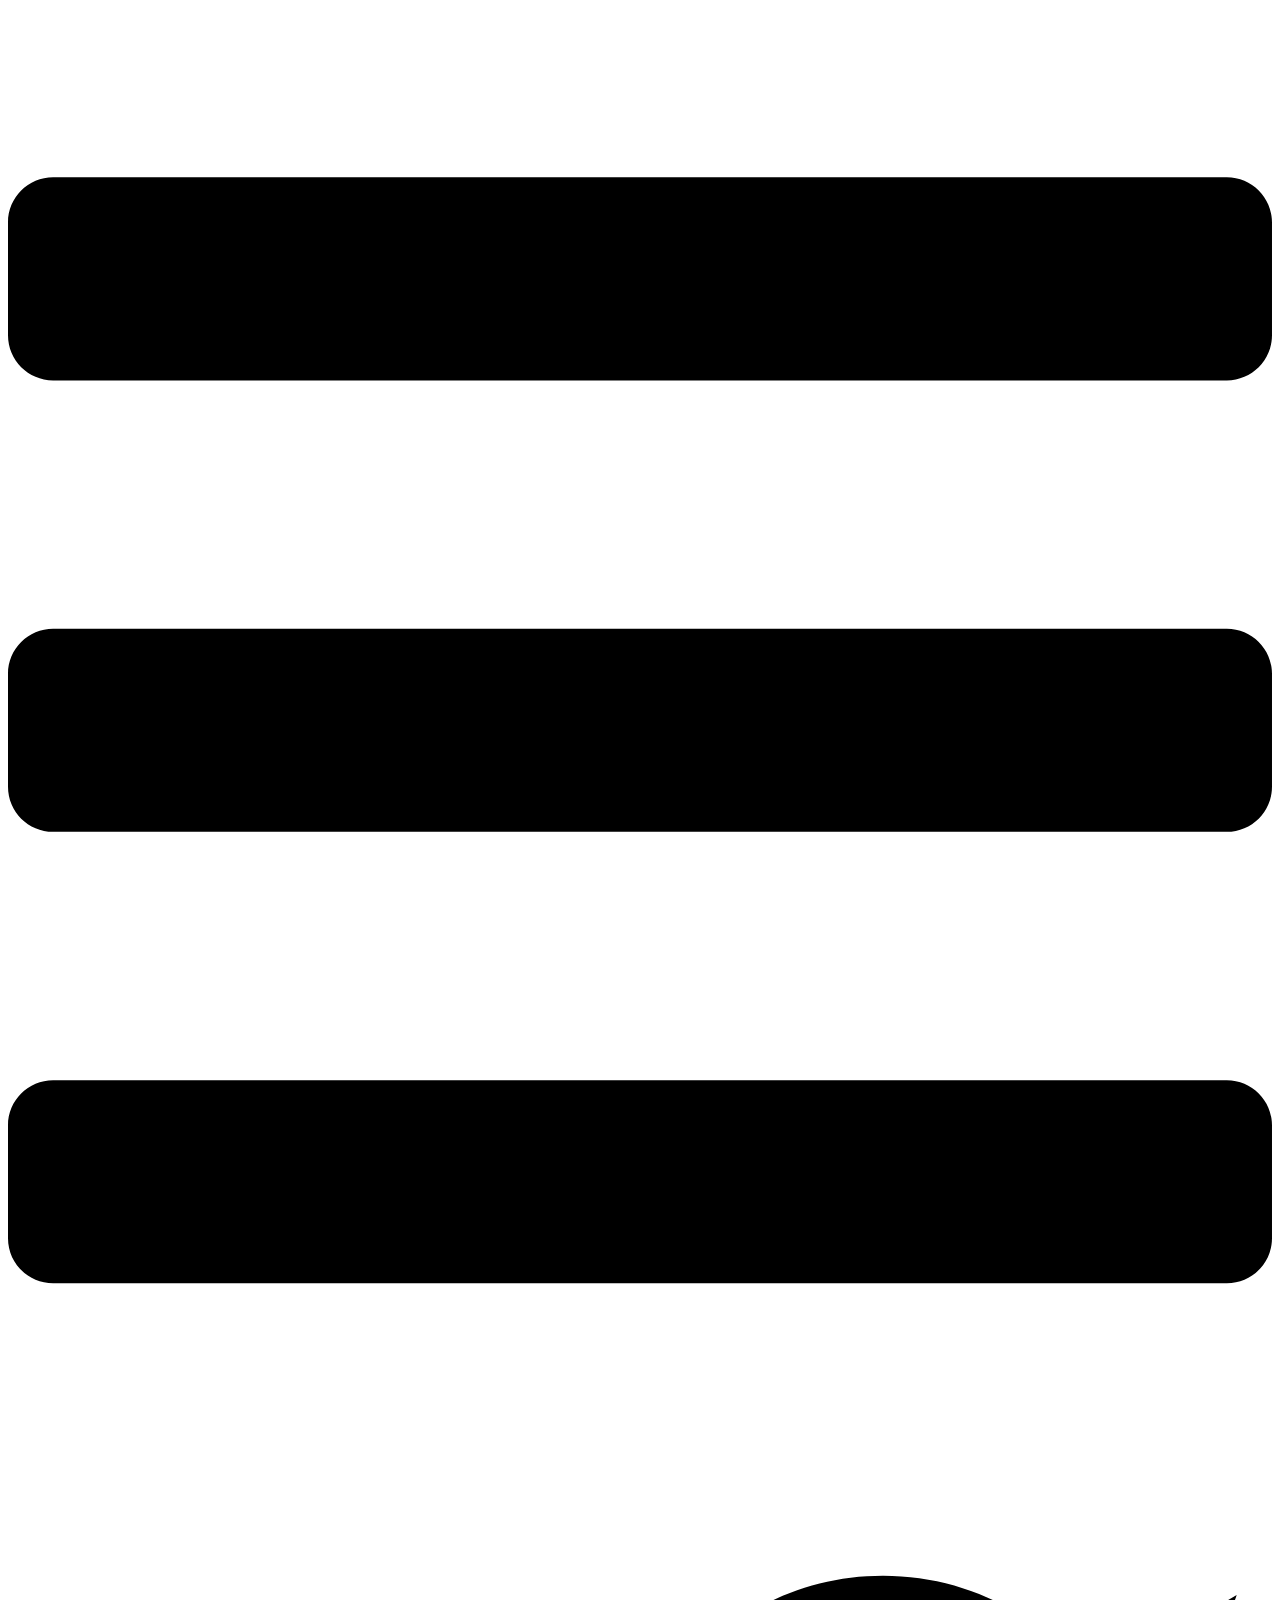
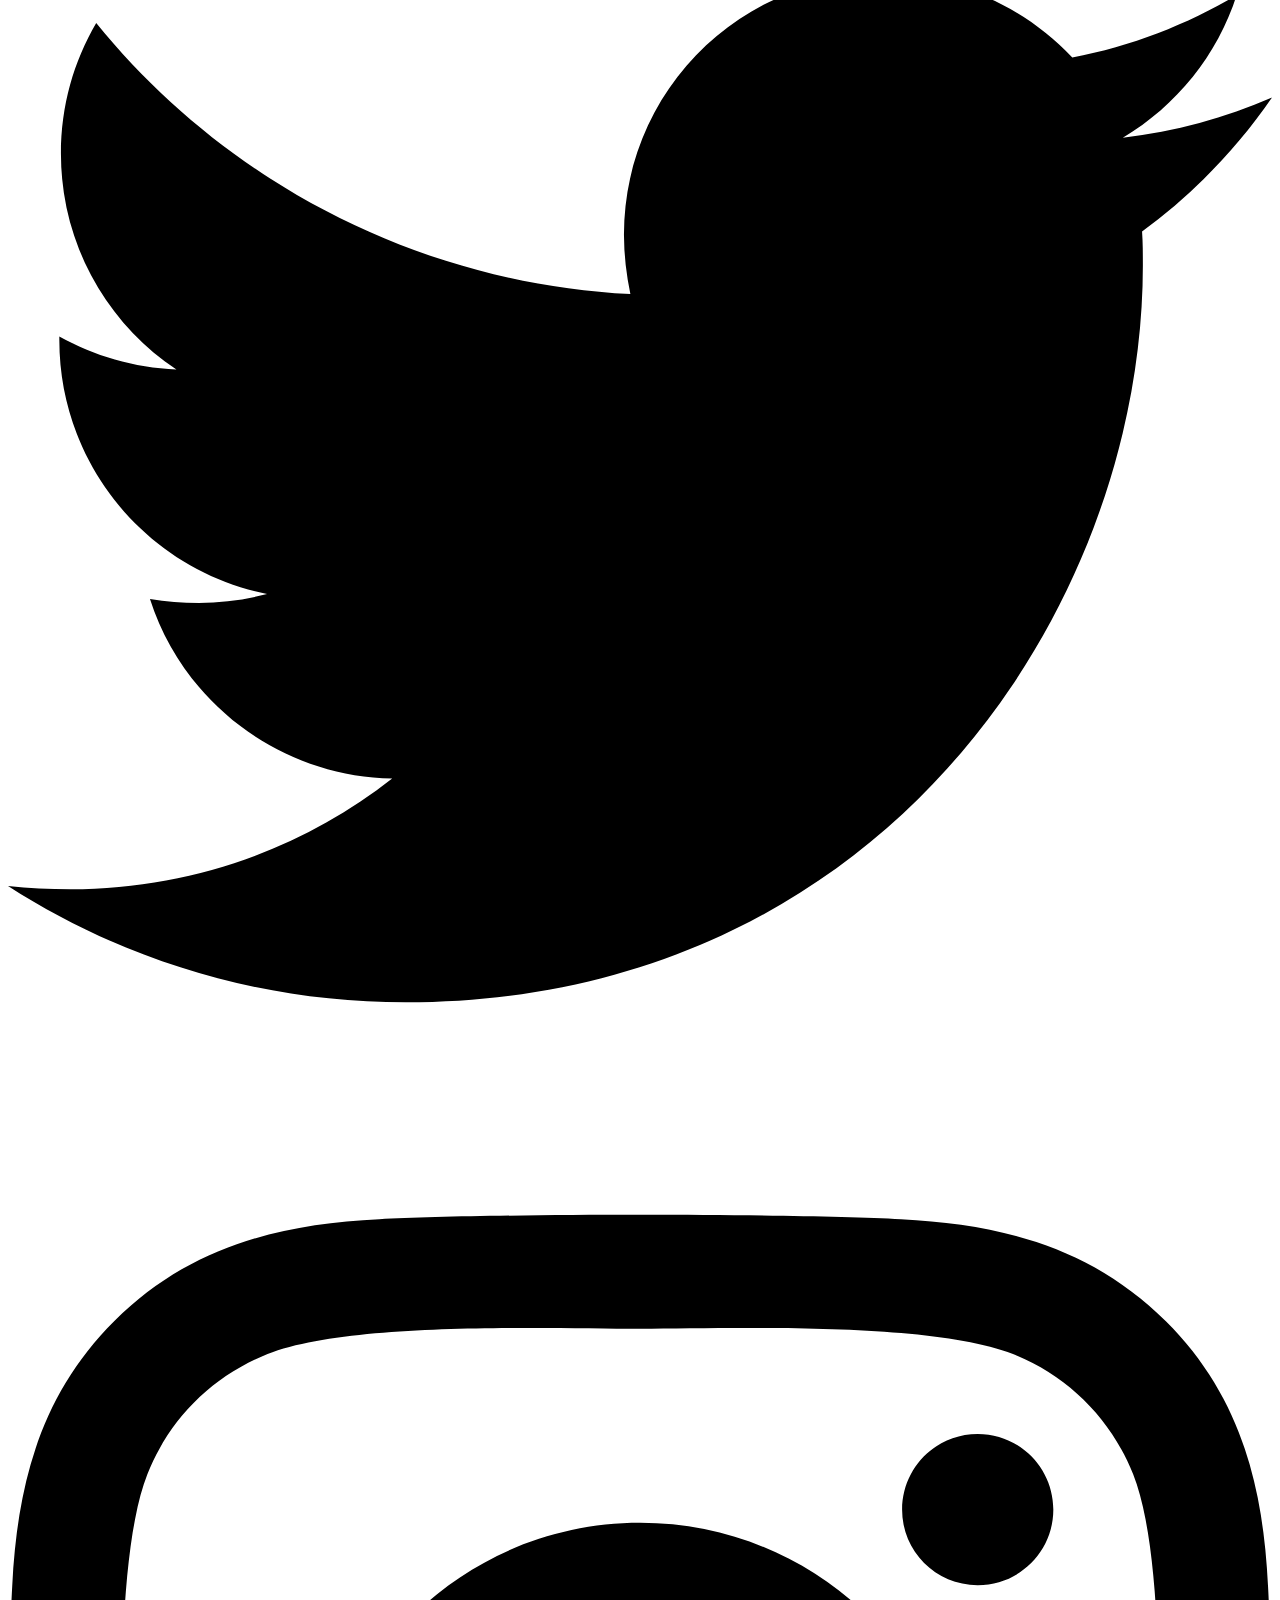
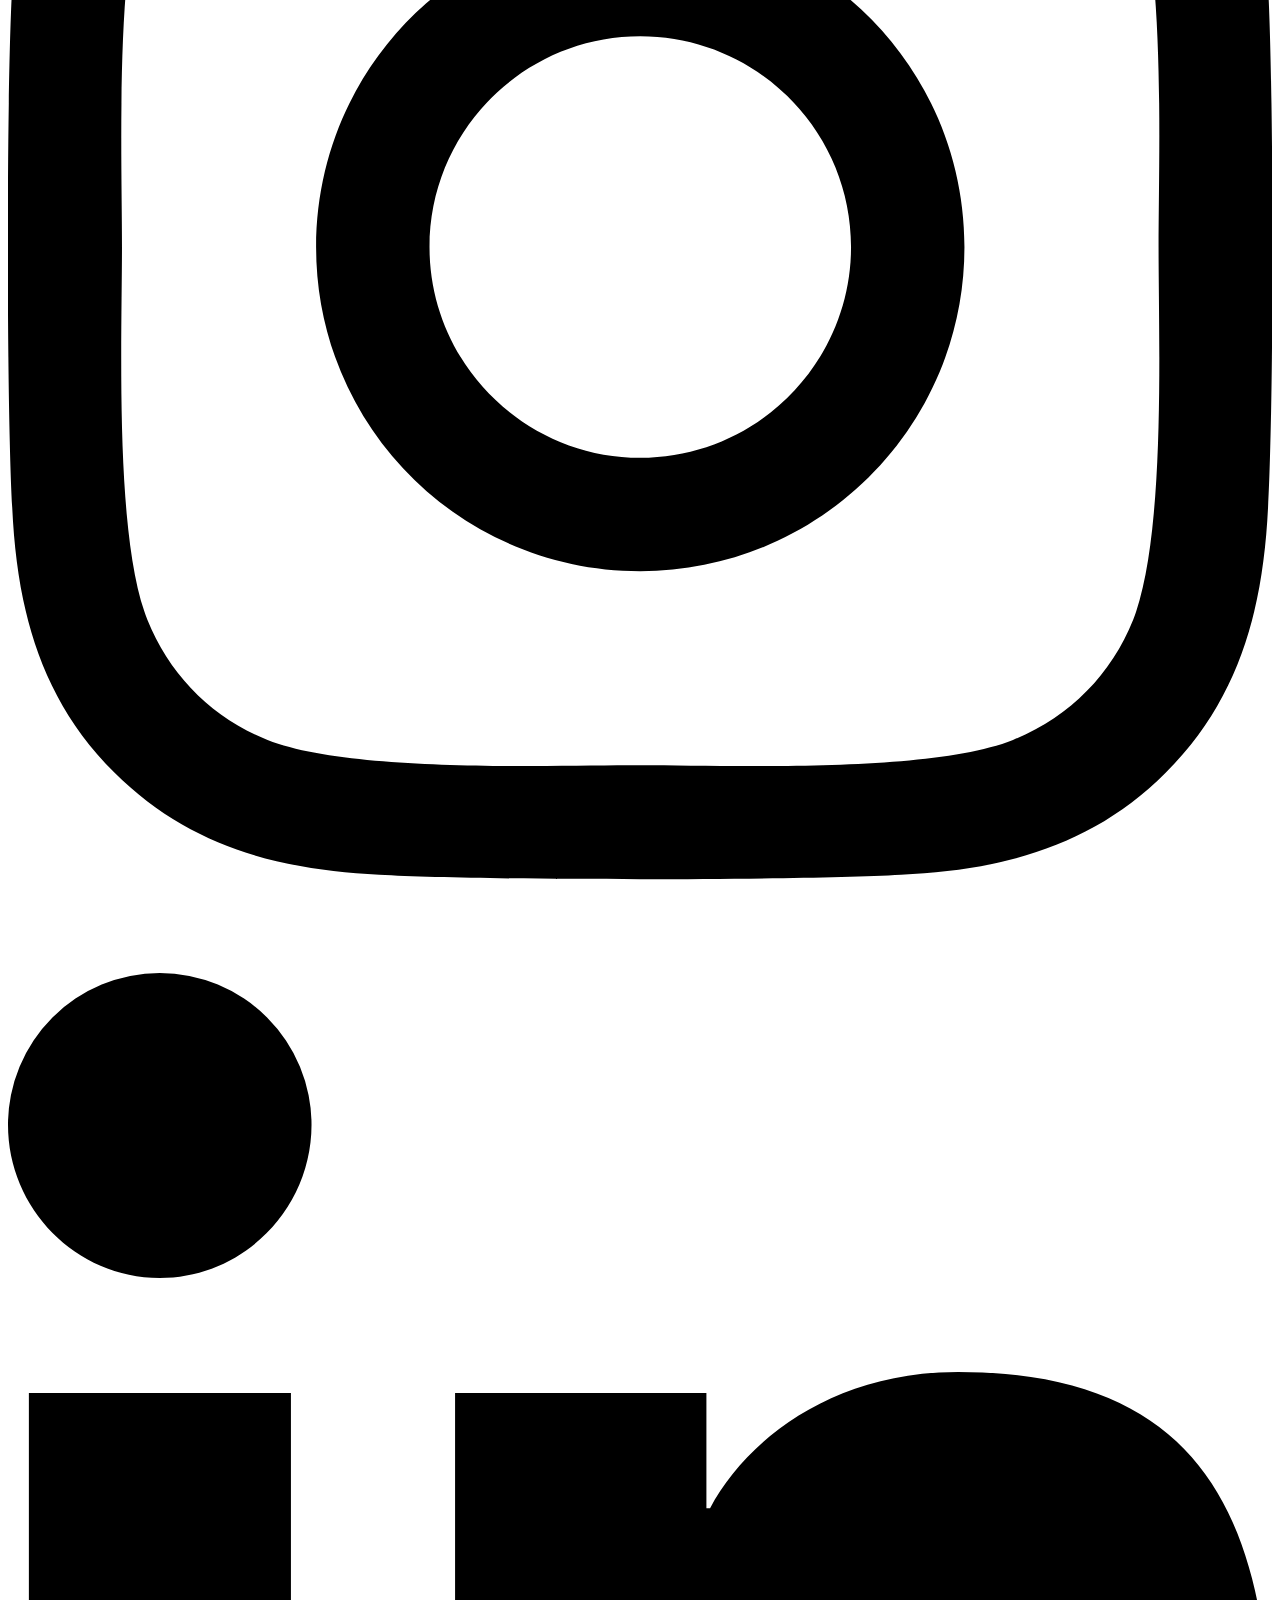
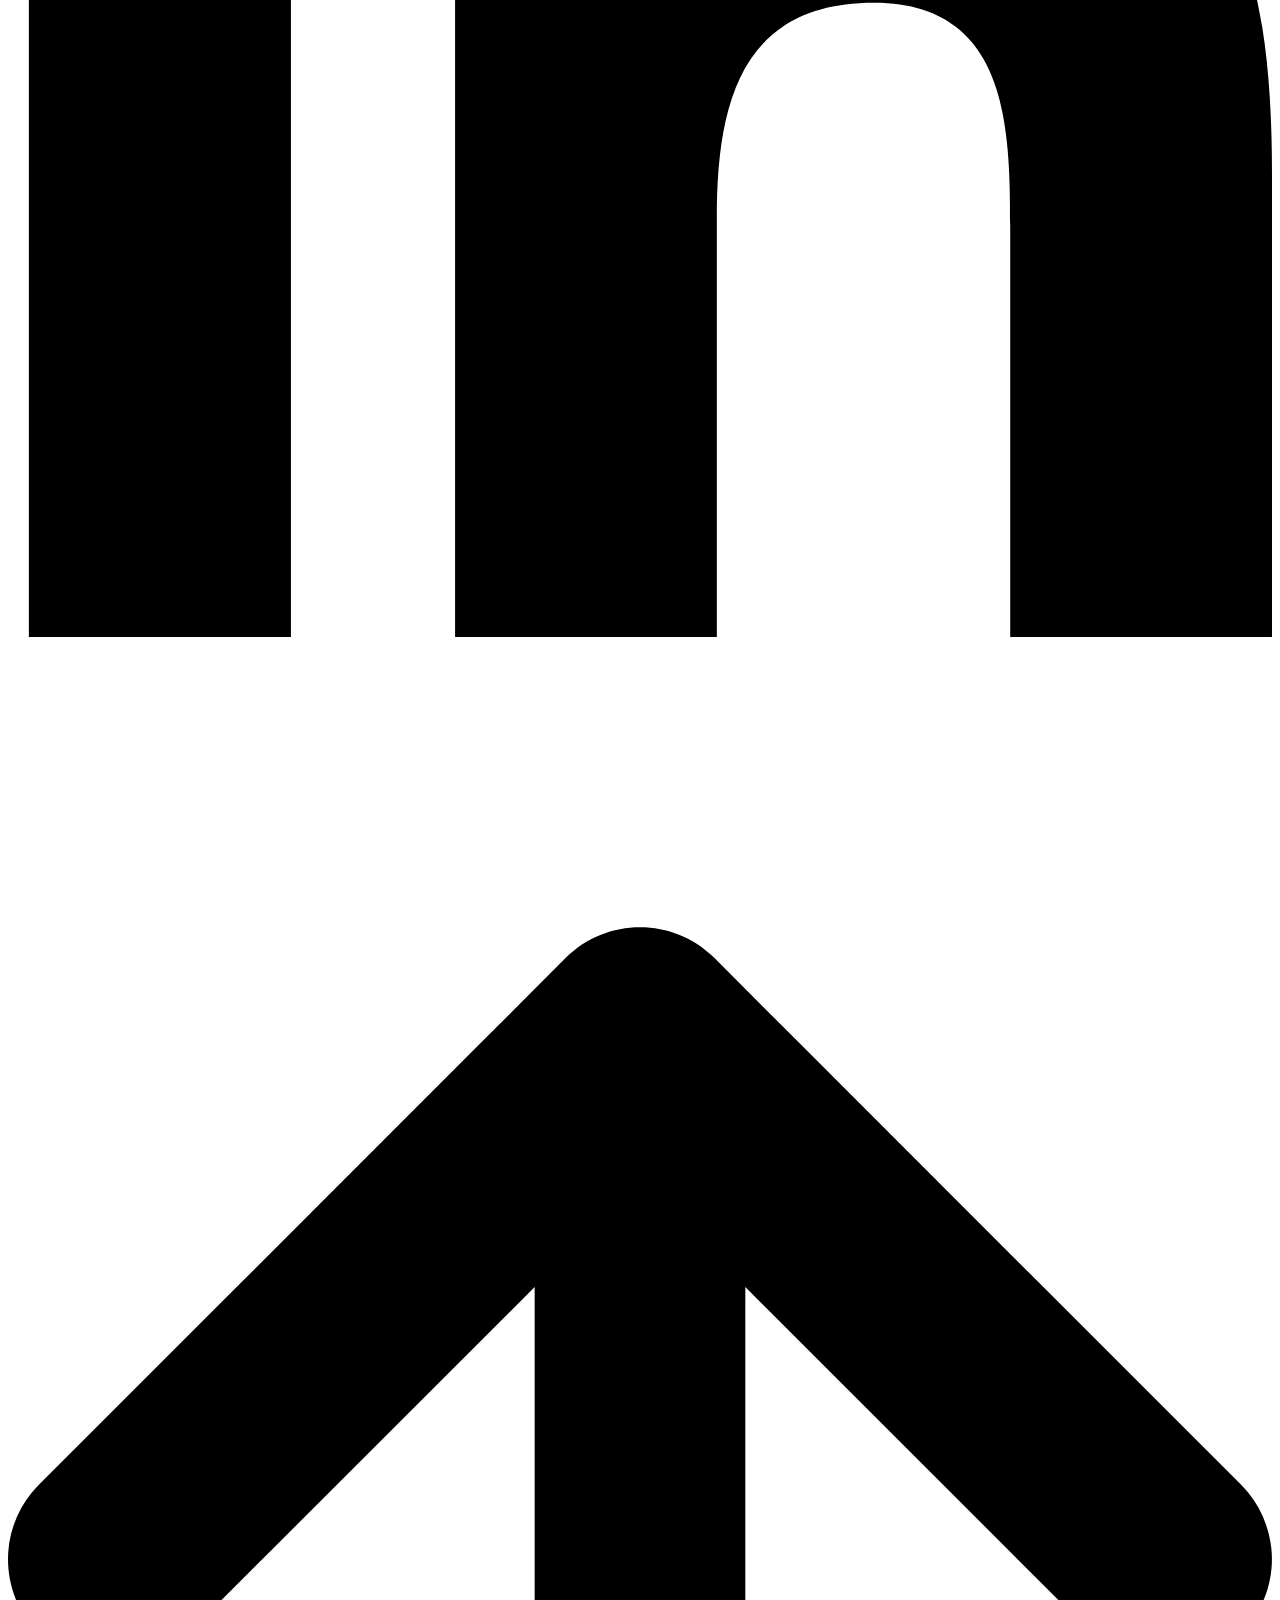
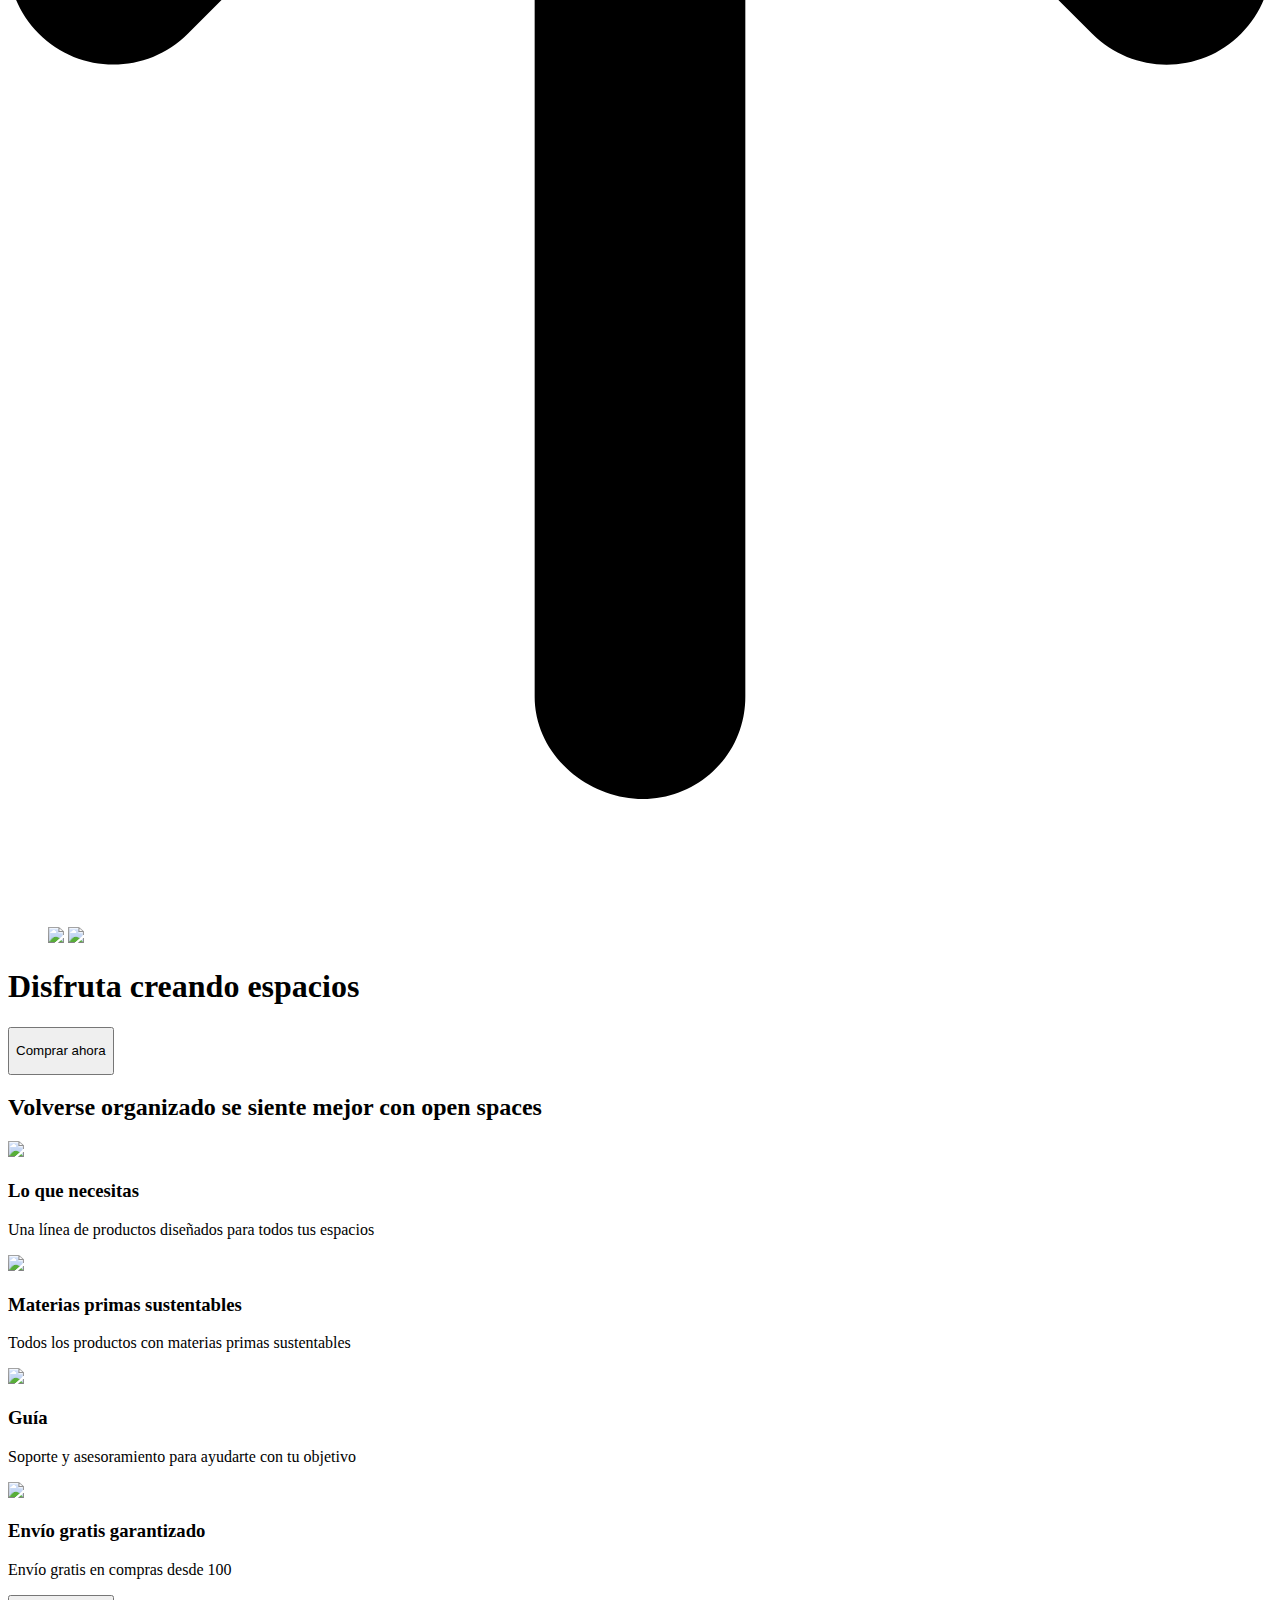
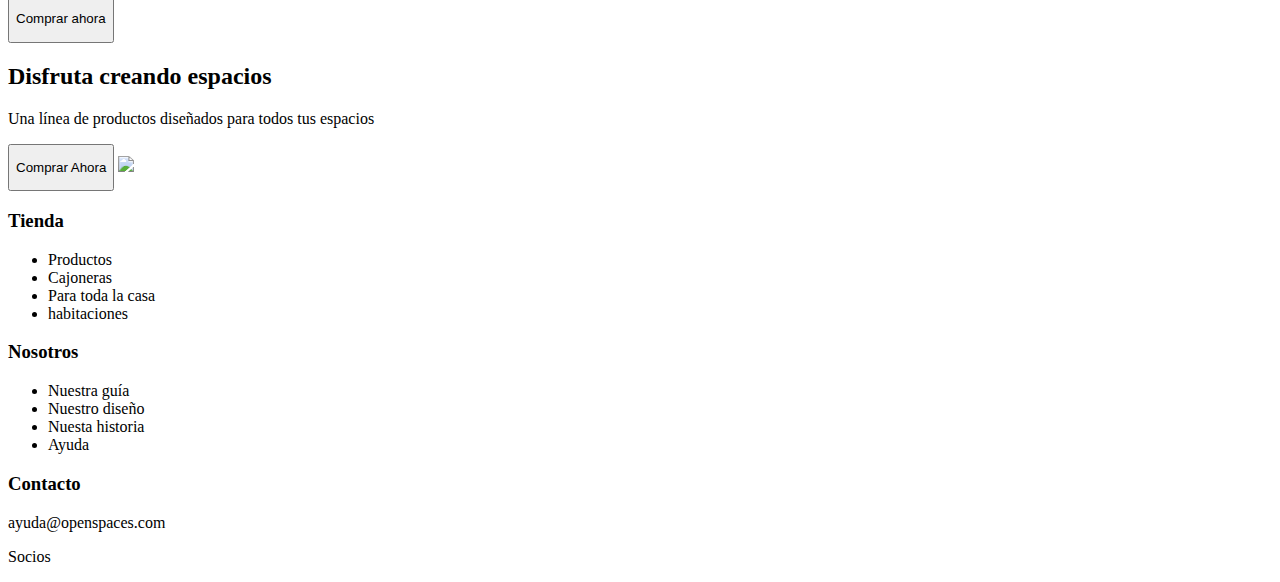
==== src/html/index.html @ 7e758340 "add html estructure" ====
<!DOCTYPE html>
<html lang="es">
  <head>
    <meta charset="UTF-8" />
    <meta name="viewport" content="width=device-width, initial-scale=1" />
    <title>Evaluación final - Módulo 1 </title>
    

    <link rel="icon"><svg xmlns="http://www.w3.org/2000/svg" viewBox="0 0 448 512"><!-- Font Awesome Pro 5.15.4 by @fontawesome - https://fontawesome.com License - https://fontawesome.com/license (Commercial License) --><path d="M16 132h416c8.837 0 16-7.163 16-16V76c0-8.837-7.163-16-16-16H16C7.163 60 0 67.163 0 76v40c0 8.837 7.163 16 16 16zm0 160h416c8.837 0 16-7.163 16-16v-40c0-8.837-7.163-16-16-16H16c-8.837 0-16 7.163-16 16v40c0 8.837 7.163 16 16 16zm0 160h416c8.837 0 16-7.163 16-16v-40c0-8.837-7.163-16-16-16H16c-8.837 0-16 7.163-16 16v40c0 8.837 7.163 16 16 16z"/></svg>

    <svg xmlns="http://www.w3.org/2000/svg" viewBox="0 0 512 512"><!--! Font Awesome Pro 6.1.1 by @fontawesome - https://fontawesome.com License - https://fontawesome.com/license (Commercial License) Copyright 2022 Fonticons, Inc. --><path d="M459.37 151.716c.325 4.548.325 9.097.325 13.645 0 138.72-105.583 298.558-298.558 298.558-59.452 0-114.68-17.219-161.137-47.106 8.447.974 16.568 1.299 25.34 1.299 49.055 0 94.213-16.568 130.274-44.832-46.132-.975-84.792-31.188-98.112-72.772 6.498.974 12.995 1.624 19.818 1.624 9.421 0 18.843-1.3 27.614-3.573-48.081-9.747-84.143-51.98-84.143-102.985v-1.299c13.969 7.797 30.214 12.67 47.431 13.319-28.264-18.843-46.781-51.005-46.781-87.391 0-19.492 5.197-37.36 14.294-52.954 51.655 63.675 129.3 105.258 216.365 109.807-1.624-7.797-2.599-15.918-2.599-24.04 0-57.828 46.782-104.934 104.934-104.934 30.213 0 57.502 12.67 76.67 33.137 23.715-4.548 46.456-13.32 66.599-25.34-7.798 24.366-24.366 44.833-46.132 57.827 21.117-2.273 41.584-8.122 60.426-16.243-14.292 20.791-32.161 39.308-52.628 54.253z"/></svg>
    <svg xmlns="http://www.w3.org/2000/svg" viewBox="0 0 448 512"><!--! Font Awesome Pro 6.1.1 by @fontawesome - https://fontawesome.com License - https://fontawesome.com/license (Commercial License) Copyright 2022 Fonticons, Inc. --><path d="M224.1 141c-63.6 0-114.9 51.3-114.9 114.9s51.3 114.9 114.9 114.9S339 319.5 339 255.9 287.7 141 224.1 141zm0 189.6c-41.1 0-74.7-33.5-74.7-74.7s33.5-74.7 74.7-74.7 74.7 33.5 74.7 74.7-33.6 74.7-74.7 74.7zm146.4-194.3c0 14.9-12 26.8-26.8 26.8-14.9 0-26.8-12-26.8-26.8s12-26.8 26.8-26.8 26.8 12 26.8 26.8zm76.1 27.2c-1.7-35.9-9.9-67.7-36.2-93.9-26.2-26.2-58-34.4-93.9-36.2-37-2.1-147.9-2.1-184.9 0-35.8 1.7-67.6 9.9-93.9 36.1s-34.4 58-36.2 93.9c-2.1 37-2.1 147.9 0 184.9 1.7 35.9 9.9 67.7 36.2 93.9s58 34.4 93.9 36.2c37 2.1 147.9 2.1 184.9 0 35.9-1.7 67.7-9.9 93.9-36.2 26.2-26.2 34.4-58 36.2-93.9 2.1-37 2.1-147.8 0-184.8zM398.8 388c-7.8 19.6-22.9 34.7-42.6 42.6-29.5 11.7-99.5 9-132.1 9s-102.7 2.6-132.1-9c-19.6-7.8-34.7-22.9-42.6-42.6-11.7-29.5-9-99.5-9-132.1s-2.6-102.7 9-132.1c7.8-19.6 22.9-34.7 42.6-42.6 29.5-11.7 99.5-9 132.1-9s102.7-2.6 132.1 9c19.6 7.8 34.7 22.9 42.6 42.6 11.7 29.5 9 99.5 9 132.1s2.7 102.7-9 132.1z"/></svg>

    <svg xmlns="http://www.w3.org/2000/svg" viewBox="0 0 448 512"><!--! Font Awesome Pro 6.1.1 by @fontawesome - https://fontawesome.com License - https://fontawesome.com/license (Commercial License) Copyright 2022 Fonticons, Inc. --><path d="M100.28 448H7.4V148.9h92.88zM53.79 108.1C24.09 108.1 0 83.5 0 53.8a53.79 53.79 0 0 1 107.58 0c0 29.7-24.1 54.3-53.79 54.3zM447.9 448h-92.68V302.4c0-34.7-.7-79.2-48.29-79.2-48.29 0-55.69 37.7-55.69 76.7V448h-92.78V148.9h89.08v40.8h1.3c12.4-23.5 42.69-48.3 87.88-48.3 94 0 111.28 61.9 111.28 142.3V448z"/></svg>

    <svg xmlns="http://www.w3.org/2000/svg" viewBox="0 0 384 512"><!--! Font Awesome Pro 6.1.1 by @fontawesome - https://fontawesome.com License - https://fontawesome.com/license (Commercial License) Copyright 2022 Fonticons, Inc. --><path d="M374.6 246.6C368.4 252.9 360.2 256 352 256s-16.38-3.125-22.62-9.375L224 141.3V448c0 17.69-14.33 31.1-31.1 31.1S160 465.7 160 448V141.3L54.63 246.6c-12.5 12.5-32.75 12.5-45.25 0s-12.5-32.75 0-45.25l160-160c12.5-12.5 32.75-12.5 45.25 0l160 160C387.1 213.9 387.1 234.1 374.6 246.6z"/></svg>

    <link rel="preconnect" href="https://fonts.googleapis.com">
<link rel="preconnect" href="https://fonts.gstatic.com" crossorigin>
<link href="https://fonts.googleapis.com/css2?family=Poppins&display=swap" rel="stylesheet">
<link rel="preconnect" href="https://fonts.googleapis.com">
<link rel="preconnect" href="https://fonts.gstatic.com" crossorigin>
<link href="https://fonts.googleapis.com/css2?family=Poppins:wght@400;600&display=swap" rel="stylesheet">
       <link rel="stylesheet" href="./assets/css/main.css" /> 
  </head>
  <body>

  <header>
    <menu class="menu">
      <i class="fas fa-bars"></i> 
    
      <img src="./assets/images/header.jpg" class="background_image">
    <img src="./assets/images/logo.png" class="logo">
    </menu>

    <h1 class="slogan">Disfruta creando espacios</h1>
    <button class="botton">
      <p class="text_botton">Comprar ahora</p>    
    </button>
  </header>

  <main>

    <section class="section_1">
      <h2 class="title_section_1"> Volverse organizado se siente mejor con open spaces</h2>

      <div class="benefit_1">
        <img src="./assets/images/icon_1.png" class="icon_benefit_1">
        <h3 class="title_benefit_1">Lo que necesitas</h3>
        <p class="text_benefit_1">Una línea de productos diseñados para todos tus espacios</p>
      </div>

      <div class="benefit_2">
        <img src="./assets/images/icon_2.png" class="icon_benefit_2">
        <h3 class="title_benefit_2">Materias primas sustentables</h3>
        <p class="text_benefit_2">Todos los productos con materias primas sustentables</p>
      </div>

      <div class="benefit_3">
        <img src="./assets/images/icon_3.png" class="icon_benefit_3">
        <h3 class="title_benefit_3">Guía</h3>
        <p class="text_benefit_3">Soporte y asesoramiento para ayudarte con tu objetivo</p>
      </div>

    </section>
    
    
    <section class="section_2">
      <div class="delivery">
        <img src="./assets/images/icon_4.png" class="icon_delivery">
        <h3 class="title_delivery">Envío gratis garantizado</h3>
        <p class="text_delivery">Envío gratis en compras desde 100</p>
    </div>

      <button class="botton_delivery">
      <p class="text_botton_delivery">Comprar ahora</p>
      </button>
    </section>

    <section class="section_3">
      <div class="slogan_more_benefits" >
      <h2 class="title_section_3">Disfruta creando espacios</h2>
      <p class="text_section_3"> Una línea de productos diseñados para todos tus espacios</p>   
      </div>

      <button>
        <p class="text_button"> Comprar Ahora</p>
      </button>
      <img src="./assets/images/creando-espacios.jpg" class="image_section_3">

      </section>

      </main>


      <footer>
<section class="store">
  <h3 class="store_title">Tienda</h3>
  <ul>
    <li>Productos</li>
    <li>Cajoneras</li>
    <li>Para toda la casa</li>
    <li>habitaciones</li>
  </ul>
</section>
      
<section class="about_us">
  <h3 class="about_us_title">Nosotros</h3>
  <ul>
    <li>Nuestra guía</li>
    <li>Nuestro diseño</li>
    <li>Nuesta historia</li>
    <li>Ayuda</li>
  </ul>
</section>

<section class="contact">
  <h3 class="contact_title">Contacto</h3>
  <p class="email">ayuda@openspaces.com</p>
  <p class="partners">Socios</p>
</section>

<section class="rrss">
  <div class="icons_twitter">
    <i class="fa-brands fa-twitter"></i>            
  </div>

  <div class="icons_instagram">
    <i class="fa-brands fa-instagram"></i>
  </div>

  <div class="icons_instagram">
  <i class="fa-brands fa-linkedin-in"></i>
</div>
  
<div class="arrow_icon">
<i class="fa-solid fa-arrow-up"></i>
</div>

</section>
</footer>

  </main>
      






  </body>
  </html>
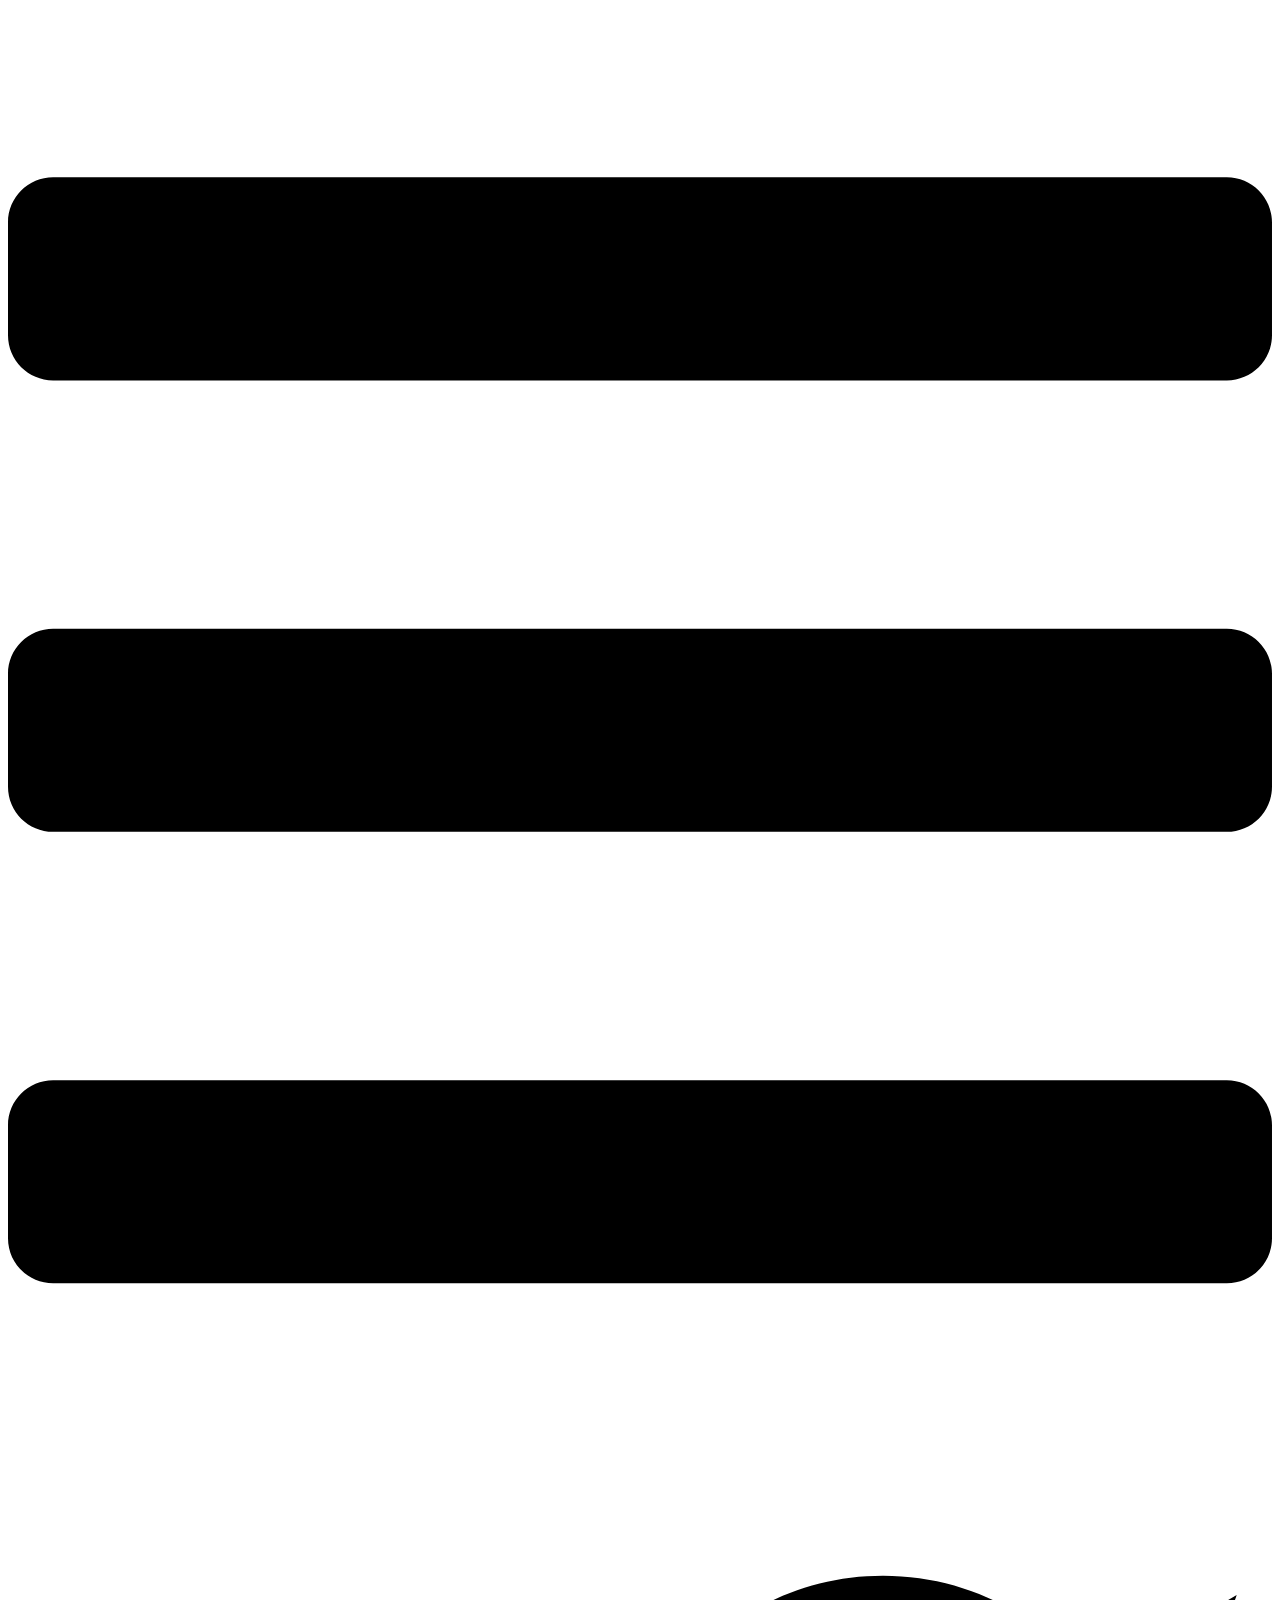
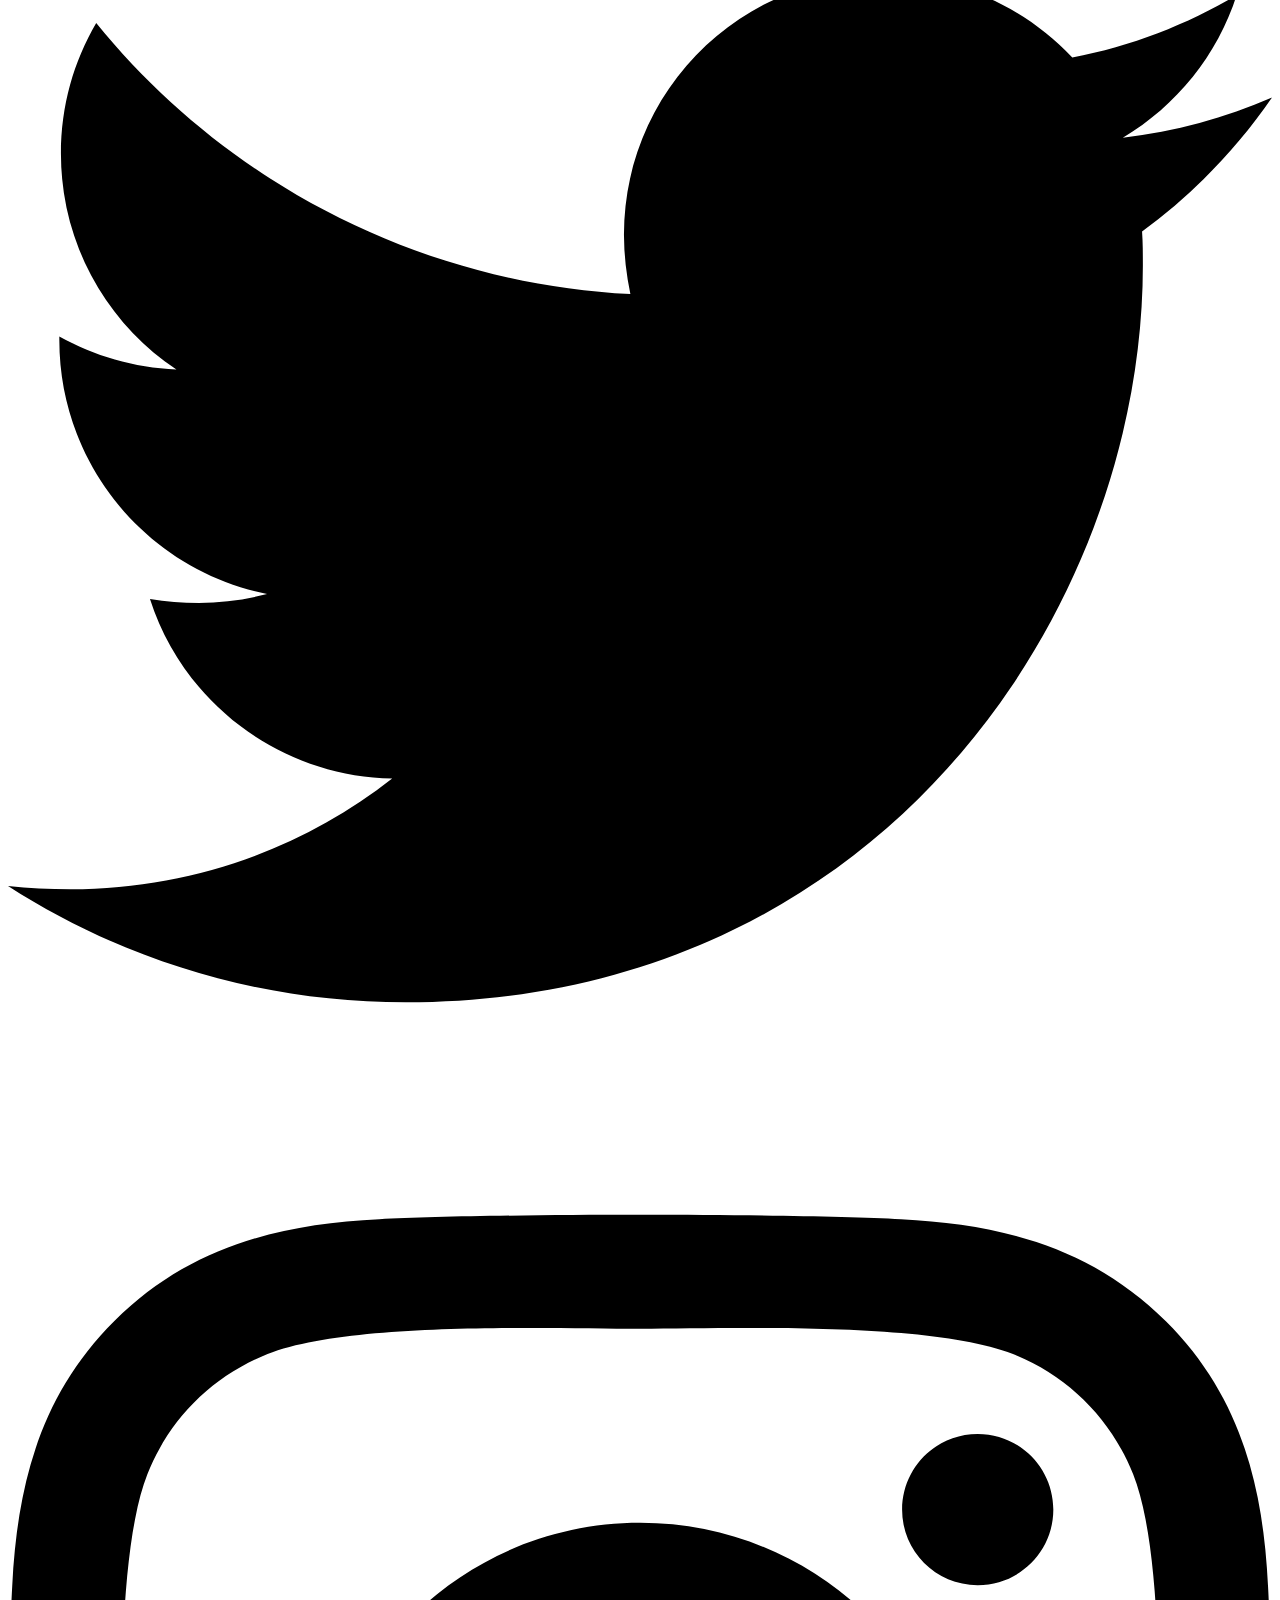
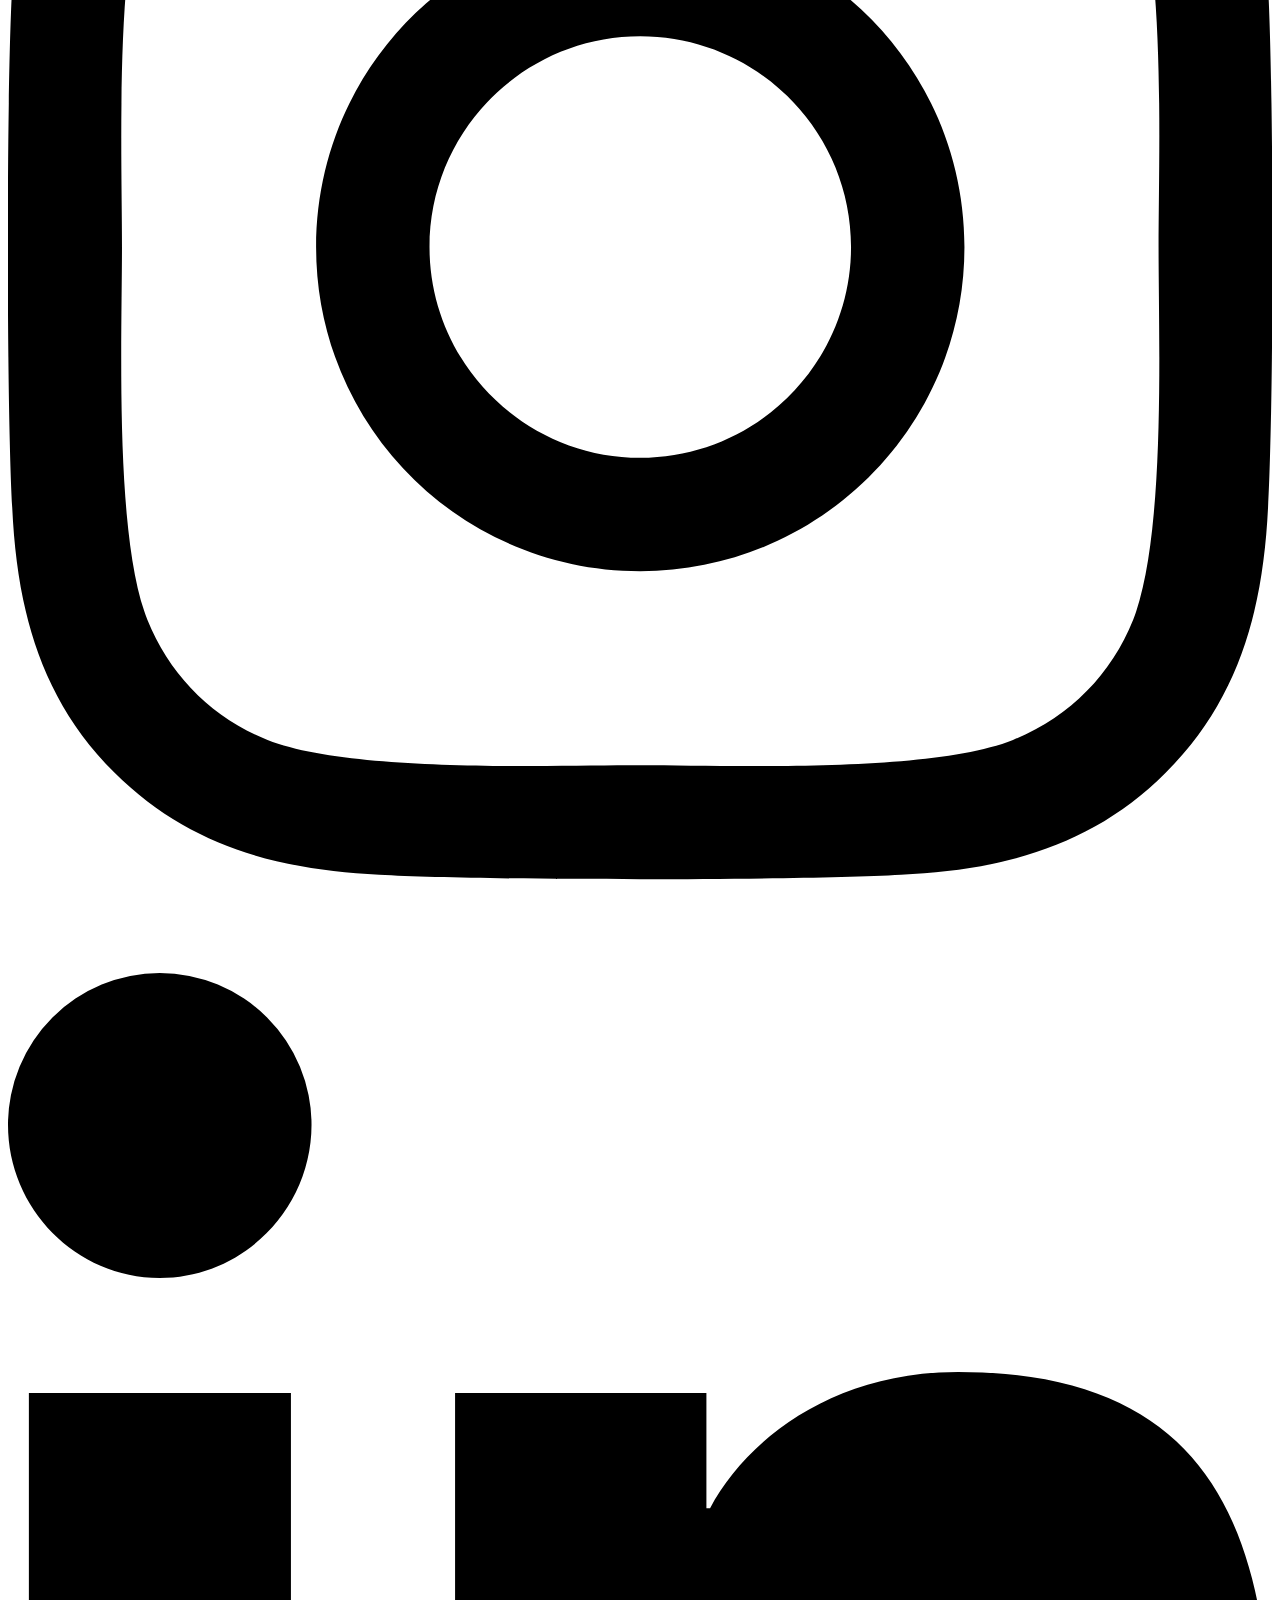
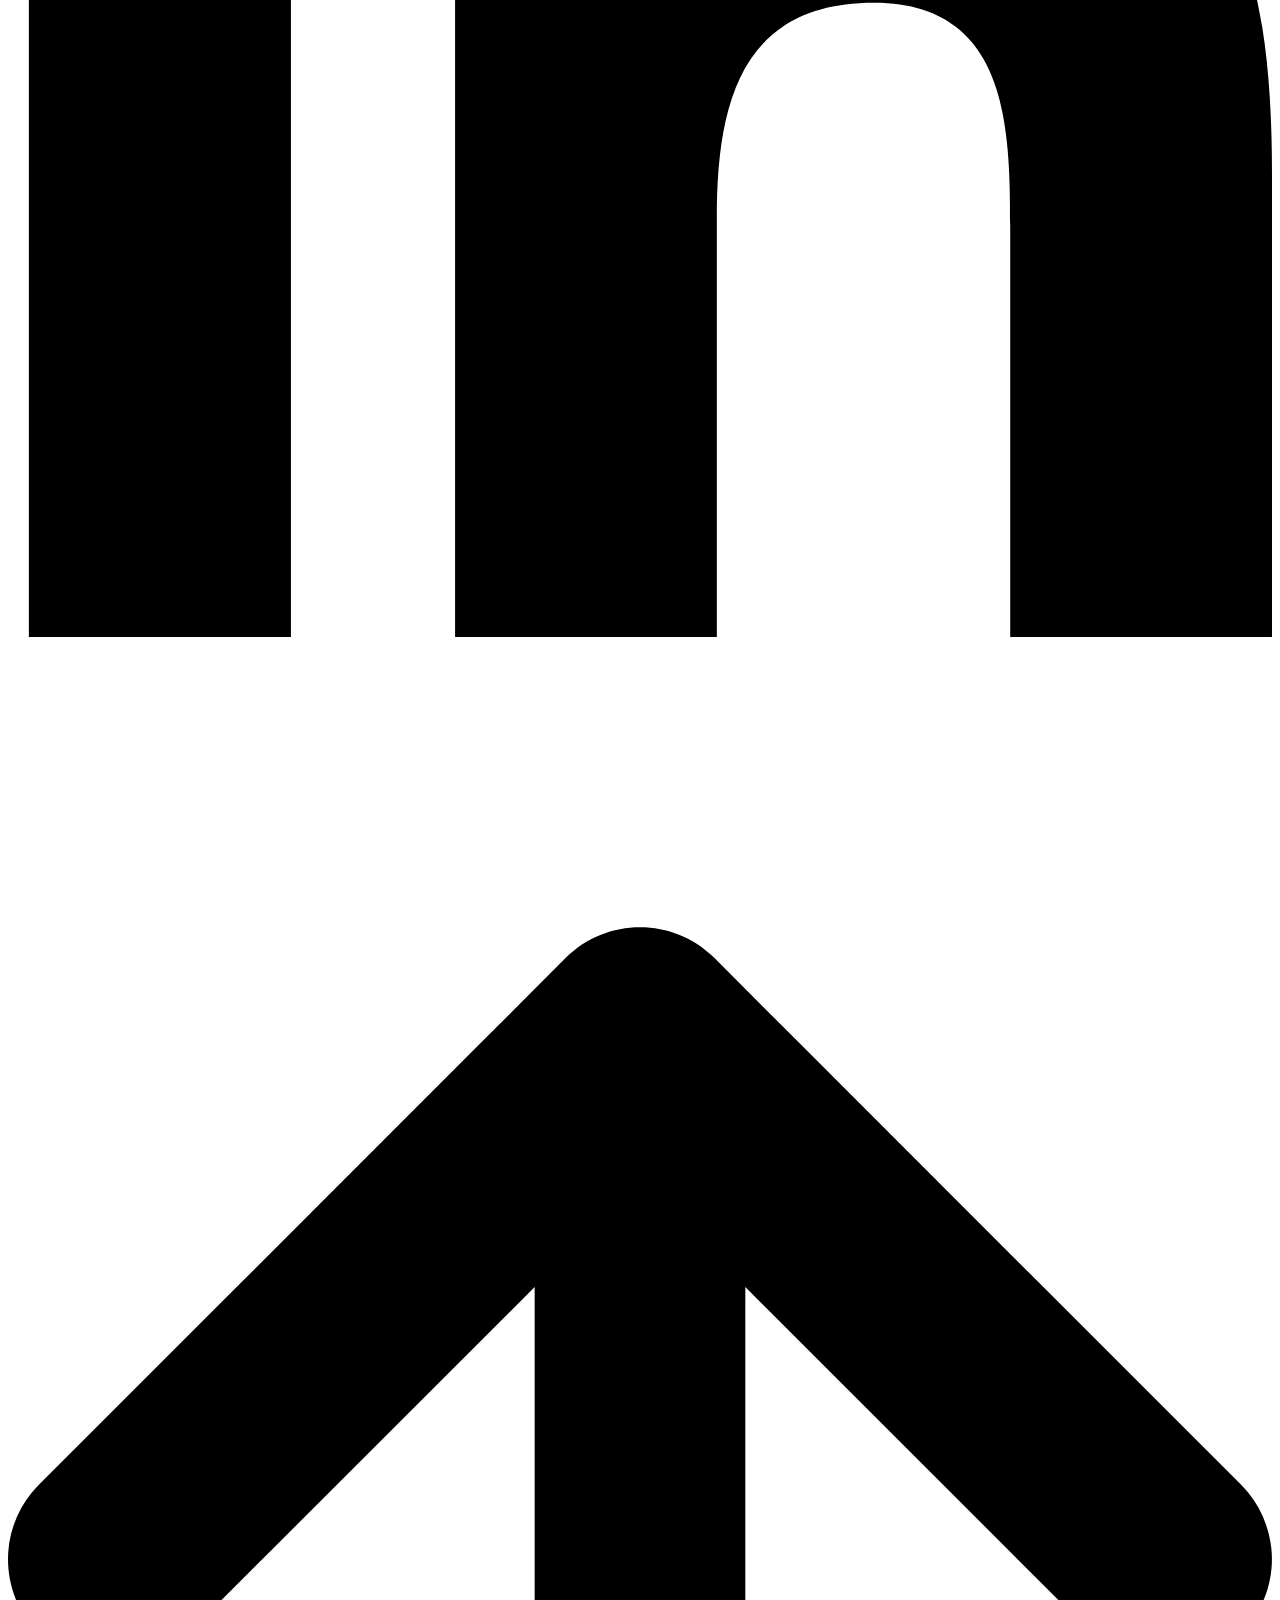
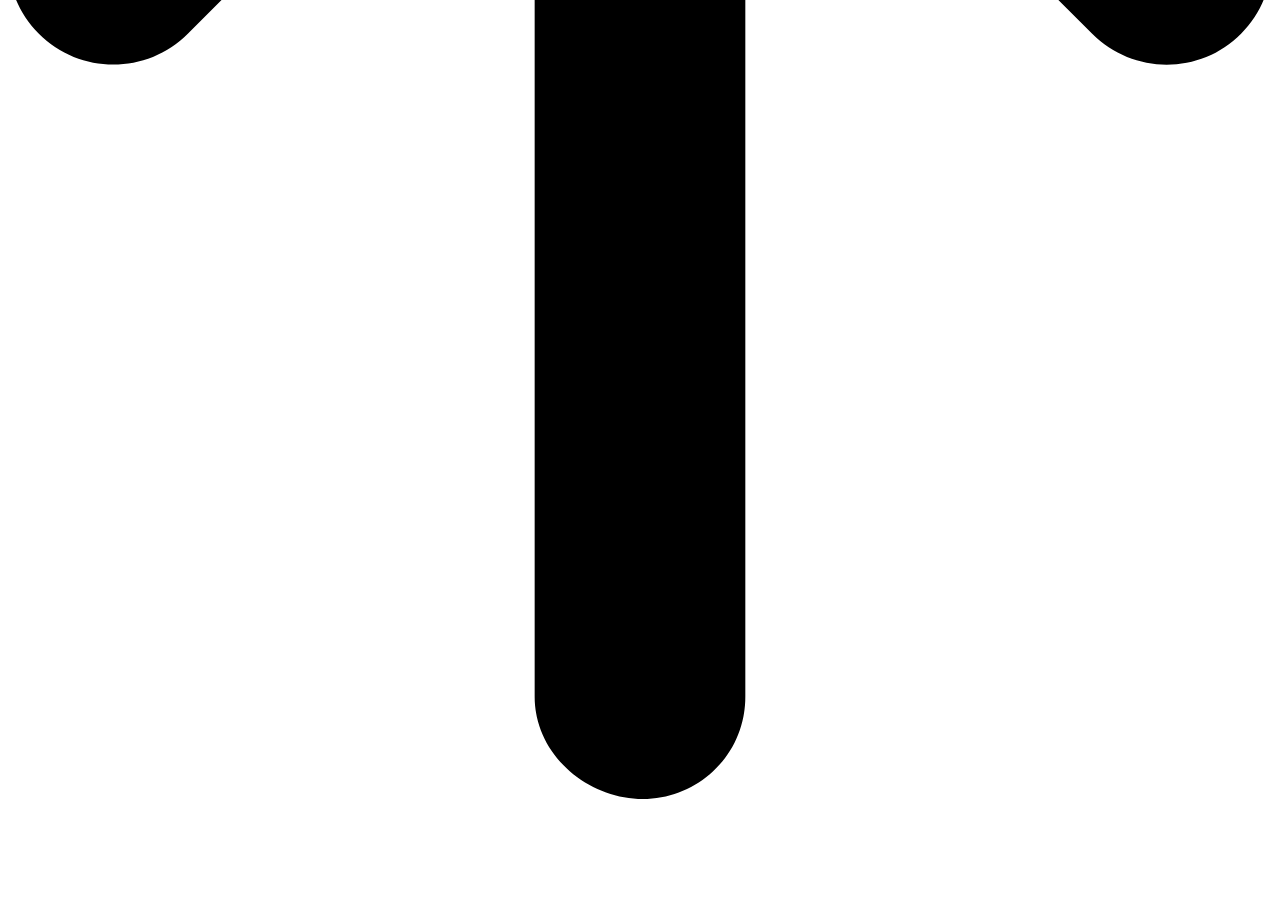
==== commit 220ec528: "add partials html" ====
--- a/src/html/index.html
+++ b/src/html/index.html
@@ -3,8 +3,7 @@
   <head>
     <meta charset="UTF-8" />
     <meta name="viewport" content="width=device-width, initial-scale=1" />
-    <title>Evaluación final - Módulo 1 </title>
-    
+    <title>Evaluación final - Módulo 1 </title>    
 
     <link rel="icon"><svg xmlns="http://www.w3.org/2000/svg" viewBox="0 0 448 512"><!-- Font Awesome Pro 5.15.4 by @fontawesome - https://fontawesome.com License - https://fontawesome.com/license (Commercial License) --><path d="M16 132h416c8.837 0 16-7.163 16-16V76c0-8.837-7.163-16-16-16H16C7.163 60 0 67.163 0 76v40c0 8.837 7.163 16 16 16zm0 160h416c8.837 0 16-7.163 16-16v-40c0-8.837-7.163-16-16-16H16c-8.837 0-16 7.163-16 16v40c0 8.837 7.163 16 16 16zm0 160h416c8.837 0 16-7.163 16-16v-40c0-8.837-7.163-16-16-16H16c-8.837 0-16 7.163-16 16v40c0 8.837 7.163 16 16 16z"/></svg>
 
@@ -16,131 +15,24 @@
     <svg xmlns="http://www.w3.org/2000/svg" viewBox="0 0 384 512"><!--! Font Awesome Pro 6.1.1 by @fontawesome - https://fontawesome.com License - https://fontawesome.com/license (Commercial License) Copyright 2022 Fonticons, Inc. --><path d="M374.6 246.6C368.4 252.9 360.2 256 352 256s-16.38-3.125-22.62-9.375L224 141.3V448c0 17.69-14.33 31.1-31.1 31.1S160 465.7 160 448V141.3L54.63 246.6c-12.5 12.5-32.75 12.5-45.25 0s-12.5-32.75 0-45.25l160-160c12.5-12.5 32.75-12.5 45.25 0l160 160C387.1 213.9 387.1 234.1 374.6 246.6z"/></svg>
 
     <link rel="preconnect" href="https://fonts.googleapis.com">
-<link rel="preconnect" href="https://fonts.gstatic.com" crossorigin>
-<link href="https://fonts.googleapis.com/css2?family=Poppins&display=swap" rel="stylesheet">
-<link rel="preconnect" href="https://fonts.googleapis.com">
-<link rel="preconnect" href="https://fonts.gstatic.com" crossorigin>
-<link href="https://fonts.googleapis.com/css2?family=Poppins:wght@400;600&display=swap" rel="stylesheet">
-       <link rel="stylesheet" href="./assets/css/main.css" /> 
+    <link rel="preconnect" href="https://fonts.gstatic.com" crossorigin>
+    <link href="https://fonts.googleapis.com/css2?family=Poppins&display=swap" rel="stylesheet">
+    <link rel="preconnect" href="https://fonts.googleapis.com">
+    <link rel="preconnect" href="https://fonts.gstatic.com" crossorigin>
+    <link href="https://fonts.googleapis.com/css2?family=Poppins:wght@400;600&display=swap" rel="stylesheet">
+    <link rel="stylesheet" href="./assets/css/main.css" /> 
   </head>
+  
   <body>
+ <include src="./partials/header.html"></include>
 
-  <header>
-    <menu class="menu">
-      <i class="fas fa-bars"></i> 
-    
-      <img src="./assets/images/header.jpg" class="background_image">
-    <img src="./assets/images/logo.png" class="logo">
-    </menu>
-
-    <h1 class="slogan">Disfruta creando espacios</h1>
-    <button class="botton">
-      <p class="text_botton">Comprar ahora</p>    
-    </button>
-  </header>
-
-  <main>
-
-    <section class="section_1">
-      <h2 class="title_section_1"> Volverse organizado se siente mejor con open spaces</h2>
-
-      <div class="benefit_1">
-        <img src="./assets/images/icon_1.png" class="icon_benefit_1">
-        <h3 class="title_benefit_1">Lo que necesitas</h3>
-        <p class="text_benefit_1">Una línea de productos diseñados para todos tus espacios</p>
-      </div>
-
-      <div class="benefit_2">
-        <img src="./assets/images/icon_2.png" class="icon_benefit_2">
-        <h3 class="title_benefit_2">Materias primas sustentables</h3>
-        <p class="text_benefit_2">Todos los productos con materias primas sustentables</p>
-      </div>
-
-      <div class="benefit_3">
-        <img src="./assets/images/icon_3.png" class="icon_benefit_3">
-        <h3 class="title_benefit_3">Guía</h3>
-        <p class="text_benefit_3">Soporte y asesoramiento para ayudarte con tu objetivo</p>
-      </div>
-
-    </section>
-    
-    
-    <section class="section_2">
-      <div class="delivery">
-        <img src="./assets/images/icon_4.png" class="icon_delivery">
-        <h3 class="title_delivery">Envío gratis garantizado</h3>
-        <p class="text_delivery">Envío gratis en compras desde 100</p>
-    </div>
-
-      <button class="botton_delivery">
-      <p class="text_botton_delivery">Comprar ahora</p>
-      </button>
-    </section>
-
-    <section class="section_3">
-      <div class="slogan_more_benefits" >
-      <h2 class="title_section_3">Disfruta creando espacios</h2>
-      <p class="text_section_3"> Una línea de productos diseñados para todos tus espacios</p>   
-      </div>
-
-      <button>
-        <p class="text_button"> Comprar Ahora</p>
-      </button>
-      <img src="./assets/images/creando-espacios.jpg" class="image_section_3">
-
-      </section>
-
-      </main>
+    <main>
+      <include src="./partials/main.html"></include>  
+    </main>
 
 
-      <footer>
-<section class="store">
-  <h3 class="store_title">Tienda</h3>
-  <ul>
-    <li>Productos</li>
-    <li>Cajoneras</li>
-    <li>Para toda la casa</li>
-    <li>habitaciones</li>
-  </ul>
-</section>
-      
-<section class="about_us">
-  <h3 class="about_us_title">Nosotros</h3>
-  <ul>
-    <li>Nuestra guía</li>
-    <li>Nuestro diseño</li>
-    <li>Nuesta historia</li>
-    <li>Ayuda</li>
-  </ul>
-</section>
-
-<section class="contact">
-  <h3 class="contact_title">Contacto</h3>
-  <p class="email">ayuda@openspaces.com</p>
-  <p class="partners">Socios</p>
-</section>
-
-<section class="rrss">
-  <div class="icons_twitter">
-    <i class="fa-brands fa-twitter"></i>            
-  </div>
-
-  <div class="icons_instagram">
-    <i class="fa-brands fa-instagram"></i>
-  </div>
-
-  <div class="icons_instagram">
-  <i class="fa-brands fa-linkedin-in"></i>
-</div>
-  
-<div class="arrow_icon">
-<i class="fa-solid fa-arrow-up"></i>
-</div>
-
-</section>
-</footer>
-
-  </main>
+    <footer>
+<include src="./partials/footer.html"></include>
       
 
 
@@ -148,5 +40,9 @@
 
 
 
+</footer>
+
+  </main>
+
   </body>
   </html>
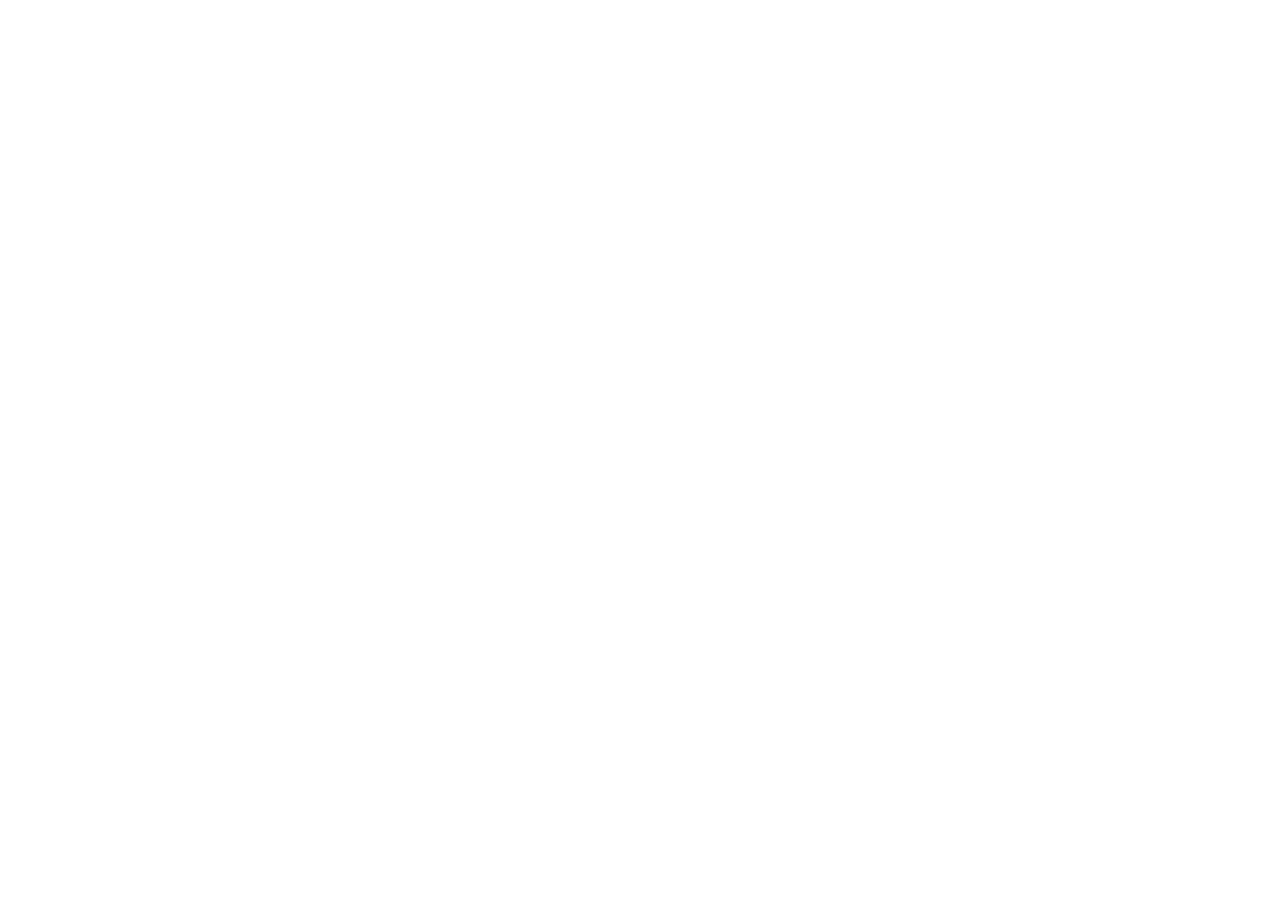
==== commit ddc5eab0: "add movil version" ====
--- a/src/html/index.html
+++ b/src/html/index.html
@@ -4,45 +4,29 @@
     <meta charset="UTF-8" />
     <meta name="viewport" content="width=device-width, initial-scale=1" />
     <title>Evaluación final - Módulo 1 </title>    
-
-    <link rel="icon"><svg xmlns="http://www.w3.org/2000/svg" viewBox="0 0 448 512"><!-- Font Awesome Pro 5.15.4 by @fontawesome - https://fontawesome.com License - https://fontawesome.com/license (Commercial License) --><path d="M16 132h416c8.837 0 16-7.163 16-16V76c0-8.837-7.163-16-16-16H16C7.163 60 0 67.163 0 76v40c0 8.837 7.163 16 16 16zm0 160h416c8.837 0 16-7.163 16-16v-40c0-8.837-7.163-16-16-16H16c-8.837 0-16 7.163-16 16v40c0 8.837 7.163 16 16 16zm0 160h416c8.837 0 16-7.163 16-16v-40c0-8.837-7.163-16-16-16H16c-8.837 0-16 7.163-16 16v40c0 8.837 7.163 16 16 16z"/></svg>
-
-    <svg xmlns="http://www.w3.org/2000/svg" viewBox="0 0 512 512"><!--! Font Awesome Pro 6.1.1 by @fontawesome - https://fontawesome.com License - https://fontawesome.com/license (Commercial License) Copyright 2022 Fonticons, Inc. --><path d="M459.37 151.716c.325 4.548.325 9.097.325 13.645 0 138.72-105.583 298.558-298.558 298.558-59.452 0-114.68-17.219-161.137-47.106 8.447.974 16.568 1.299 25.34 1.299 49.055 0 94.213-16.568 130.274-44.832-46.132-.975-84.792-31.188-98.112-72.772 6.498.974 12.995 1.624 19.818 1.624 9.421 0 18.843-1.3 27.614-3.573-48.081-9.747-84.143-51.98-84.143-102.985v-1.299c13.969 7.797 30.214 12.67 47.431 13.319-28.264-18.843-46.781-51.005-46.781-87.391 0-19.492 5.197-37.36 14.294-52.954 51.655 63.675 129.3 105.258 216.365 109.807-1.624-7.797-2.599-15.918-2.599-24.04 0-57.828 46.782-104.934 104.934-104.934 30.213 0 57.502 12.67 76.67 33.137 23.715-4.548 46.456-13.32 66.599-25.34-7.798 24.366-24.366 44.833-46.132 57.827 21.117-2.273 41.584-8.122 60.426-16.243-14.292 20.791-32.161 39.308-52.628 54.253z"/></svg>
-    <svg xmlns="http://www.w3.org/2000/svg" viewBox="0 0 448 512"><!--! Font Awesome Pro 6.1.1 by @fontawesome - https://fontawesome.com License - https://fontawesome.com/license (Commercial License) Copyright 2022 Fonticons, Inc. --><path d="M224.1 141c-63.6 0-114.9 51.3-114.9 114.9s51.3 114.9 114.9 114.9S339 319.5 339 255.9 287.7 141 224.1 141zm0 189.6c-41.1 0-74.7-33.5-74.7-74.7s33.5-74.7 74.7-74.7 74.7 33.5 74.7 74.7-33.6 74.7-74.7 74.7zm146.4-194.3c0 14.9-12 26.8-26.8 26.8-14.9 0-26.8-12-26.8-26.8s12-26.8 26.8-26.8 26.8 12 26.8 26.8zm76.1 27.2c-1.7-35.9-9.9-67.7-36.2-93.9-26.2-26.2-58-34.4-93.9-36.2-37-2.1-147.9-2.1-184.9 0-35.8 1.7-67.6 9.9-93.9 36.1s-34.4 58-36.2 93.9c-2.1 37-2.1 147.9 0 184.9 1.7 35.9 9.9 67.7 36.2 93.9s58 34.4 93.9 36.2c37 2.1 147.9 2.1 184.9 0 35.9-1.7 67.7-9.9 93.9-36.2 26.2-26.2 34.4-58 36.2-93.9 2.1-37 2.1-147.8 0-184.8zM398.8 388c-7.8 19.6-22.9 34.7-42.6 42.6-29.5 11.7-99.5 9-132.1 9s-102.7 2.6-132.1-9c-19.6-7.8-34.7-22.9-42.6-42.6-11.7-29.5-9-99.5-9-132.1s-2.6-102.7 9-132.1c7.8-19.6 22.9-34.7 42.6-42.6 29.5-11.7 99.5-9 132.1-9s102.7-2.6 132.1 9c19.6 7.8 34.7 22.9 42.6 42.6 11.7 29.5 9 99.5 9 132.1s2.7 102.7-9 132.1z"/></svg>
-
-    <svg xmlns="http://www.w3.org/2000/svg" viewBox="0 0 448 512"><!--! Font Awesome Pro 6.1.1 by @fontawesome - https://fontawesome.com License - https://fontawesome.com/license (Commercial License) Copyright 2022 Fonticons, Inc. --><path d="M100.28 448H7.4V148.9h92.88zM53.79 108.1C24.09 108.1 0 83.5 0 53.8a53.79 53.79 0 0 1 107.58 0c0 29.7-24.1 54.3-53.79 54.3zM447.9 448h-92.68V302.4c0-34.7-.7-79.2-48.29-79.2-48.29 0-55.69 37.7-55.69 76.7V448h-92.78V148.9h89.08v40.8h1.3c12.4-23.5 42.69-48.3 87.88-48.3 94 0 111.28 61.9 111.28 142.3V448z"/></svg>
-
-    <svg xmlns="http://www.w3.org/2000/svg" viewBox="0 0 384 512"><!--! Font Awesome Pro 6.1.1 by @fontawesome - https://fontawesome.com License - https://fontawesome.com/license (Commercial License) Copyright 2022 Fonticons, Inc. --><path d="M374.6 246.6C368.4 252.9 360.2 256 352 256s-16.38-3.125-22.62-9.375L224 141.3V448c0 17.69-14.33 31.1-31.1 31.1S160 465.7 160 448V141.3L54.63 246.6c-12.5 12.5-32.75 12.5-45.25 0s-12.5-32.75 0-45.25l160-160c12.5-12.5 32.75-12.5 45.25 0l160 160C387.1 213.9 387.1 234.1 374.6 246.6z"/></svg>
-
+    
     <link rel="preconnect" href="https://fonts.googleapis.com">
-    <link rel="preconnect" href="https://fonts.gstatic.com" crossorigin>
-    <link href="https://fonts.googleapis.com/css2?family=Poppins&display=swap" rel="stylesheet">
-    <link rel="preconnect" href="https://fonts.googleapis.com">
-    <link rel="preconnect" href="https://fonts.gstatic.com" crossorigin>
-    <link href="https://fonts.googleapis.com/css2?family=Poppins:wght@400;600&display=swap" rel="stylesheet">
+<link rel="preconnect" href="https://fonts.gstatic.com" crossorigin>
+<link href="https://fonts.googleapis.com/css2?family=Poppins:wght@100;400&display=swap" rel="stylesheet">
+<link rel="preconnect" href="https://fonts.googleapis.com">
+<link rel="preconnect" href="https://fonts.gstatic.com" crossorigin>
+<link href="https://fonts.googleapis.com/css2?family=Poppins:wght@100;400;600&display=swap" rel="stylesheet">
     <link rel="stylesheet" href="./assets/css/main.css" /> 
   </head>
-  
+
   <body>
  <include src="./partials/header.html"></include>
 
     <main>
-      <include src="./partials/main.html"></include>  
+      <include src="./partials/main/main.html"> </include>  
     </main>
 
 
     <footer>
-<include src="./partials/footer.html"></include>
-      
+      <include src="./partials/footer/footer.html"></include>   
+    </footer>
 
-
-
-
-
-
-</footer>
-
-  </main>
+    </main>
 
   </body>
   </html>
